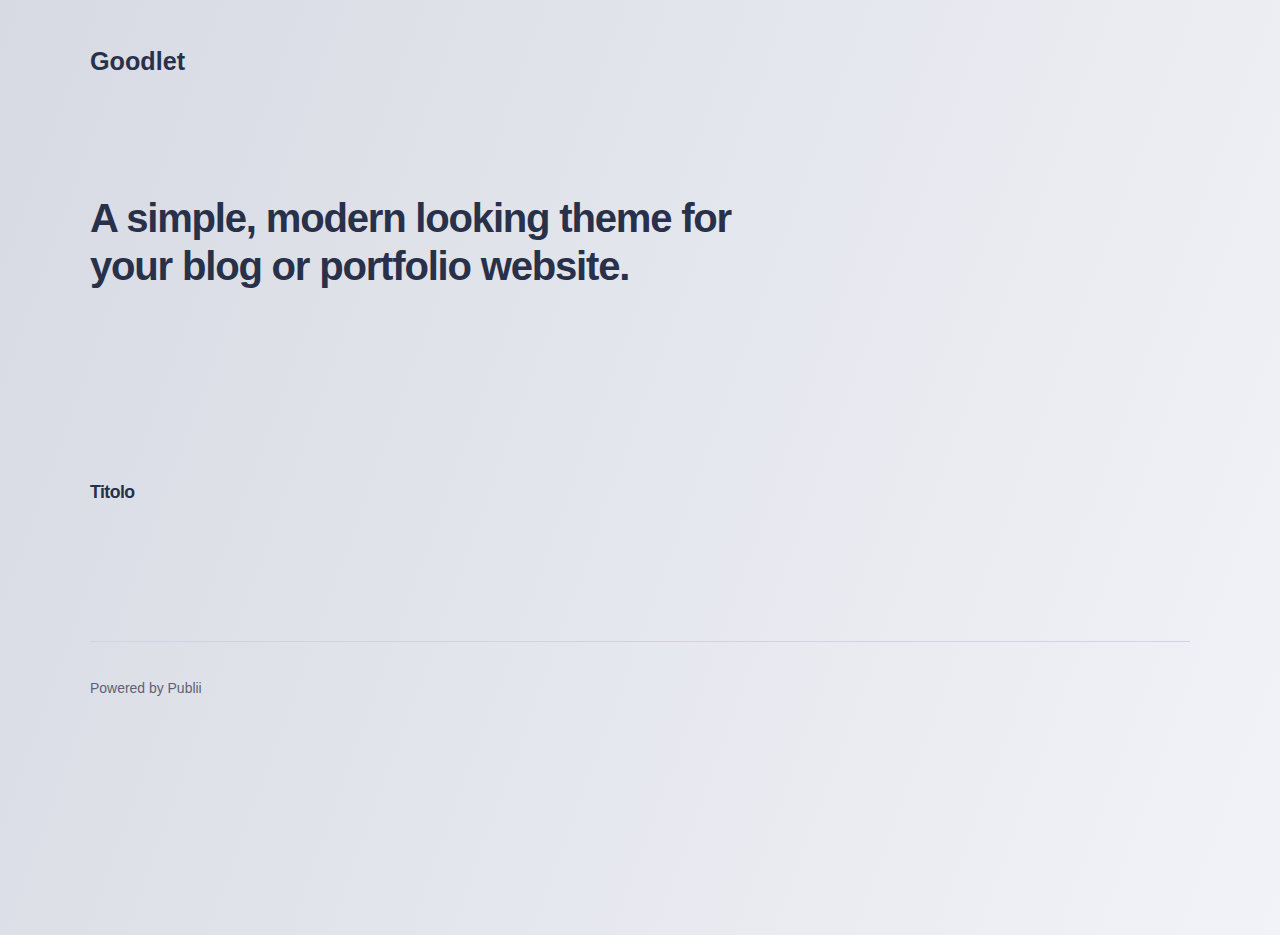
==== index.html @ c9783ab8 "Updated from Publii" ====
<!DOCTYPE html><html lang="it"><head><meta charset="utf-8"><meta http-equiv="X-UA-Compatible" content="IE=edge"><meta name="viewport" content="width=device-width,initial-scale=1"><title>Goodlet</title><meta name="generator" content="Publii Open-Source CMS for Static Site"><link rel="canonical" href="https://mteuz.github.io/Goodlet/"><link rel="alternate" type="application/atom+xml" href="https://mteuz.github.io/Goodlet/feed.xml"><link rel="alternate" type="application/json" href="https://mteuz.github.io/Goodlet/feed.json"><meta property="og:title" content="Goodlet"><meta property="og:site_name" content="Goodlet"><meta property="og:description" content=""><meta property="og:url" content="https://mteuz.github.io/Goodlet/"><meta property="og:type" content="website"><link rel="stylesheet" href="https://mteuz.github.io/Goodlet/assets/css/style.css?v=26bbec80fdd52ae4db413f8812f06599"><script type="application/ld+json">{"@context":"http://schema.org","@type":"Organization","name":"Goodlet","url":"https://mteuz.github.io/Goodlet/"}</script></head><body class="lines"><div class="container lines lines--right"><header class="header"><a href="https://mteuz.github.io/Goodlet/" class="logo">Goodlet</a></header><main class="main"><div class="hero"><h1>A simple, modern looking theme for your blog or portfolio website.</h1></div><div class="main__content"><div class="l-options"><div class="l-options__item switchers"><button class="switchers__item is-active"><svg width="20" height="20" fill="currentColor"><use xlink:href="https://mteuz.github.io/Goodlet/assets/svg/svg-map.svg#switcher-grid"/></svg></button> <button class="switchers__item"><svg width="20" height="20" fill="currentColor"><use xlink:href="https://mteuz.github.io/Goodlet/assets/svg/svg-map.svg#switcher-rows"/></svg></button></div></div><div class="l-grid l-grid--2"><article class="c-card"><div class="c-card__wrapper"><div class="c-card__content"><header><h2 class="c-card__title"><a href="https://mteuz.github.io/Goodlet/titolo.html" class="invert">Titolo</a></h2></header><footer class="c-card__meta"></footer></div></div></article></div></div></main><footer class="footer"><div class="footer__left"><div class="footer__copy">Powered by Publii</div></div><button onclick="backToTopFunction()" id="backToTop" class="footer__bttop" aria-label="Back to top" title="Back to top"><svg><use xlink:href="https://mteuz.github.io/Goodlet/assets/svg/svg-map.svg#toparrow"/></svg></button></footer></div><script>window.publiiThemeMenuConfig = { mobileMenuMode: 'sidebar', animationSpeed: 300, submenuWidth: 'auto', doubleClickTime: 500, mobileMenuExpandableSubmenus: true, relatedContainerForOverlayMenuSelector: '.navbar', };</script><script defer="defer" src="https://mteuz.github.io/Goodlet/assets/js/scripts.min.js?v=8190bbfcf662a6d5bf1ad35d88ad1ec9"></script><script>function publiiDetectLoadedImages () {
         var images = document.querySelectorAll('img[loading]:not(.is-loaded)');
         for (var i = 0; i < images.length; i++) {
            if (images[i].complete) {
               images[i].classList.add('is-loaded');
               images[i].parentNode.classList.remove('is-img-loading');
            } else {
               images[i].addEventListener('load', function () {
                  this.classList.add('is-loaded');
                  this.parentNode.classList.remove('is-img-loading');
               }, false);
            }
         }
      }
      publiiDetectLoadedImages();</script></body></html>
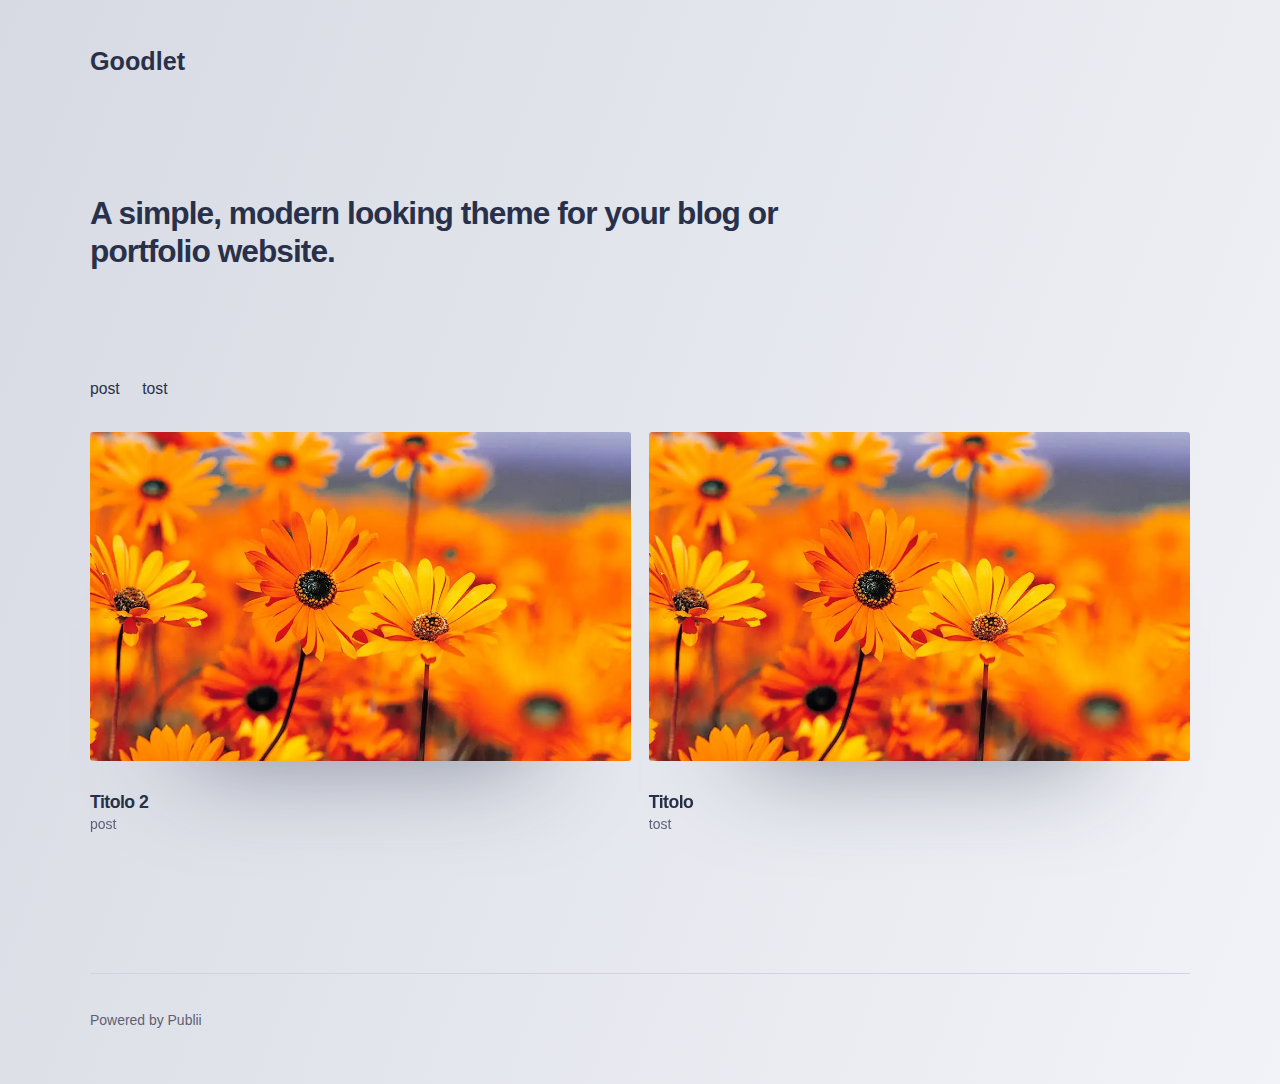
==== commit fb1cf1f7: "Updated from Publii" ====
--- a/index.html
+++ b/index.html
@@ -1,4 +1,4 @@
-<!DOCTYPE html><html lang="it"><head><meta charset="utf-8"><meta http-equiv="X-UA-Compatible" content="IE=edge"><meta name="viewport" content="width=device-width,initial-scale=1"><title>Goodlet</title><meta name="generator" content="Publii Open-Source CMS for Static Site"><link rel="canonical" href="https://mteuz.github.io/Goodlet/"><link rel="alternate" type="application/atom+xml" href="https://mteuz.github.io/Goodlet/feed.xml"><link rel="alternate" type="application/json" href="https://mteuz.github.io/Goodlet/feed.json"><meta property="og:title" content="Goodlet"><meta property="og:site_name" content="Goodlet"><meta property="og:description" content=""><meta property="og:url" content="https://mteuz.github.io/Goodlet/"><meta property="og:type" content="website"><link rel="stylesheet" href="https://mteuz.github.io/Goodlet/assets/css/style.css?v=26bbec80fdd52ae4db413f8812f06599"><script type="application/ld+json">{"@context":"http://schema.org","@type":"Organization","name":"Goodlet","url":"https://mteuz.github.io/Goodlet/"}</script></head><body class="lines"><div class="container lines lines--right"><header class="header"><a href="https://mteuz.github.io/Goodlet/" class="logo">Goodlet</a></header><main class="main"><div class="hero"><h1>A simple, modern looking theme for your blog or portfolio website.</h1></div><div class="main__content"><div class="l-options"><div class="l-options__item switchers"><button class="switchers__item is-active"><svg width="20" height="20" fill="currentColor"><use xlink:href="https://mteuz.github.io/Goodlet/assets/svg/svg-map.svg#switcher-grid"/></svg></button> <button class="switchers__item"><svg width="20" height="20" fill="currentColor"><use xlink:href="https://mteuz.github.io/Goodlet/assets/svg/svg-map.svg#switcher-rows"/></svg></button></div></div><div class="l-grid l-grid--2"><article class="c-card"><div class="c-card__wrapper"><div class="c-card__content"><header><h2 class="c-card__title"><a href="https://mteuz.github.io/Goodlet/titolo.html" class="invert">Titolo</a></h2></header><footer class="c-card__meta"></footer></div></div></article></div></div></main><footer class="footer"><div class="footer__left"><div class="footer__copy">Powered by Publii</div></div><button onclick="backToTopFunction()" id="backToTop" class="footer__bttop" aria-label="Back to top" title="Back to top"><svg><use xlink:href="https://mteuz.github.io/Goodlet/assets/svg/svg-map.svg#toparrow"/></svg></button></footer></div><script>window.publiiThemeMenuConfig = { mobileMenuMode: 'sidebar', animationSpeed: 300, submenuWidth: 'auto', doubleClickTime: 500, mobileMenuExpandableSubmenus: true, relatedContainerForOverlayMenuSelector: '.navbar', };</script><script defer="defer" src="https://mteuz.github.io/Goodlet/assets/js/scripts.min.js?v=8190bbfcf662a6d5bf1ad35d88ad1ec9"></script><script>function publiiDetectLoadedImages () {
+<!DOCTYPE html><html lang="it"><head><meta charset="utf-8"><meta http-equiv="X-UA-Compatible" content="IE=edge"><meta name="viewport" content="width=device-width,initial-scale=1"><title>Goodlet</title><meta name="generator" content="Publii Open-Source CMS for Static Site"><link rel="canonical" href="https://mteuz.github.io/Goodlet/"><link rel="alternate" type="application/atom+xml" href="https://mteuz.github.io/Goodlet/feed.xml"><link rel="alternate" type="application/json" href="https://mteuz.github.io/Goodlet/feed.json"><meta property="og:title" content="Goodlet"><meta property="og:site_name" content="Goodlet"><meta property="og:description" content=""><meta property="og:url" content="https://mteuz.github.io/Goodlet/"><meta property="og:type" content="website"><link rel="stylesheet" href="https://mteuz.github.io/Goodlet/assets/css/style.css?v=26bbec80fdd52ae4db413f8812f06599"><script type="application/ld+json">{"@context":"http://schema.org","@type":"Organization","name":"Goodlet","url":"https://mteuz.github.io/Goodlet/"}</script><link rel="stylesheet" href="https://mteuz.github.io/Goodlet/media/plugins/docSearch/docsearch.min.css"></head><body class="lines"><div class="container lines lines--right"><header class="header"><a href="https://mteuz.github.io/Goodlet/" class="logo">Goodlet</a><div class="search"><div class="search__overlay js-search-overlay"><div id="docsearch"></div></div><button class="search__btn js-search-btn" aria-label="Search"><svg role="presentation" focusable="false" height="16" width="16"><use xlink:href="https://mteuz.github.io/Goodlet/assets/svg/svg-map.svg#search"/></svg></button></div></header><main class="main"><div class="hero"><h2>A simple, modern looking theme for your blog or portfolio website.</h2></div><div class="main__content"><div class="l-options"><nav class="l-options__item filter"><a href="https://mteuz.github.io/Goodlet/tag/post/" class="filter__item invert">post</a> <a href="https://mteuz.github.io/Goodlet/tag/tost/" class="filter__item invert">tost</a></nav><div class="l-options__item switchers"><button class="switchers__item is-active"><svg width="20" height="20" fill="currentColor"><use xlink:href="https://mteuz.github.io/Goodlet/assets/svg/svg-map.svg#switcher-grid"/></svg></button> <button class="switchers__item"><svg width="20" height="20" fill="currentColor"><use xlink:href="https://mteuz.github.io/Goodlet/assets/svg/svg-map.svg#switcher-rows"/></svg></button></div></div><div class="l-grid l-grid--2"><article class="c-card"><div class="c-card__wrapper"><figure class="c-card__image is-img-loading"><img src="https://mteuz.github.io/Goodlet/media/posts/2/Digitalizzazione-di-prova-2.webp" srcset="https://mteuz.github.io/Goodlet/media/posts/2/responsive/Digitalizzazione-di-prova-2-xs.webp 384w, https://mteuz.github.io/Goodlet/media/posts/2/responsive/Digitalizzazione-di-prova-2-sm.webp 600w, https://mteuz.github.io/Goodlet/media/posts/2/responsive/Digitalizzazione-di-prova-2-md.webp 768w, https://mteuz.github.io/Goodlet/media/posts/2/responsive/Digitalizzazione-di-prova-2-lg.webp 1200w" sizes="(min-width: 37.5em) 80vw, 50vw" loading="lazy" height="768" width="1024" alt="Backrs"></figure><div class="c-card__content"><header><h2 class="c-card__title"><a href="https://mteuz.github.io/Goodlet/ti/" class="invert">Titolo 2</a></h2></header><footer class="c-card__meta"><a href="https://mteuz.github.io/Goodlet/tag/post/" class="c-card__tag">post</a></footer></div></div></article><article class="c-card"><div class="c-card__wrapper"><figure class="c-card__image is-img-loading"><img src="https://mteuz.github.io/Goodlet/media/posts/1/Digitalizzazione-di-prova-2.webp" srcset="https://mteuz.github.io/Goodlet/media/posts/1/responsive/Digitalizzazione-di-prova-2-xs.webp 384w, https://mteuz.github.io/Goodlet/media/posts/1/responsive/Digitalizzazione-di-prova-2-sm.webp 600w, https://mteuz.github.io/Goodlet/media/posts/1/responsive/Digitalizzazione-di-prova-2-md.webp 768w, https://mteuz.github.io/Goodlet/media/posts/1/responsive/Digitalizzazione-di-prova-2-lg.webp 1200w" sizes="(min-width: 37.5em) 80vw, 50vw" loading="lazy" height="768" width="1024" alt="Background"></figure><div class="c-card__content"><header><h2 class="c-card__title"><a href="https://mteuz.github.io/Goodlet/titolo/" class="invert">Titolo</a></h2></header><footer class="c-card__meta"><a href="https://mteuz.github.io/Goodlet/tag/tost/" class="c-card__tag">tost</a></footer></div></div></article></div></div></main><footer class="footer"><div class="footer__left"><div class="footer__copy">Powered by Publii</div></div><button onclick="backToTopFunction()" id="backToTop" class="footer__bttop" aria-label="Back to top" title="Back to top"><svg><use xlink:href="https://mteuz.github.io/Goodlet/assets/svg/svg-map.svg#toparrow"/></svg></button></footer></div><script>window.publiiThemeMenuConfig = { mobileMenuMode: 'sidebar', animationSpeed: 300, submenuWidth: 'auto', doubleClickTime: 500, mobileMenuExpandableSubmenus: true, relatedContainerForOverlayMenuSelector: '.navbar', };</script><script defer="defer" src="https://mteuz.github.io/Goodlet/assets/js/scripts.min.js?v=8190bbfcf662a6d5bf1ad35d88ad1ec9"></script><script>function publiiDetectLoadedImages () {
          var images = document.querySelectorAll('img[loading]:not(.is-loaded)');
          for (var i = 0; i < images.length; i++) {
             if (images[i].complete) {
@@ -12,4 +12,12 @@
             }
          }
       }
-      publiiDetectLoadedImages();</script></body></html>+      publiiDetectLoadedImages();</script><script defer="defer" src="https://mteuz.github.io/Goodlet/assets/js/quicklink.umd.js?v=81fe10ee7d67aefb93d57a5af679039d"></script><script>window.addEventListener('load', () =>{
+      quicklink.listen();
+      });</script><script src="https://mteuz.github.io/Goodlet/media/plugins/docSearch/docsearch.min.js"></script><script type="text/javascript">docsearch({
+				container: '#docsearch',
+				appId: '',
+				indexName: '',
+				apiKey: '',
+				debug: false
+			});</script></body></html>